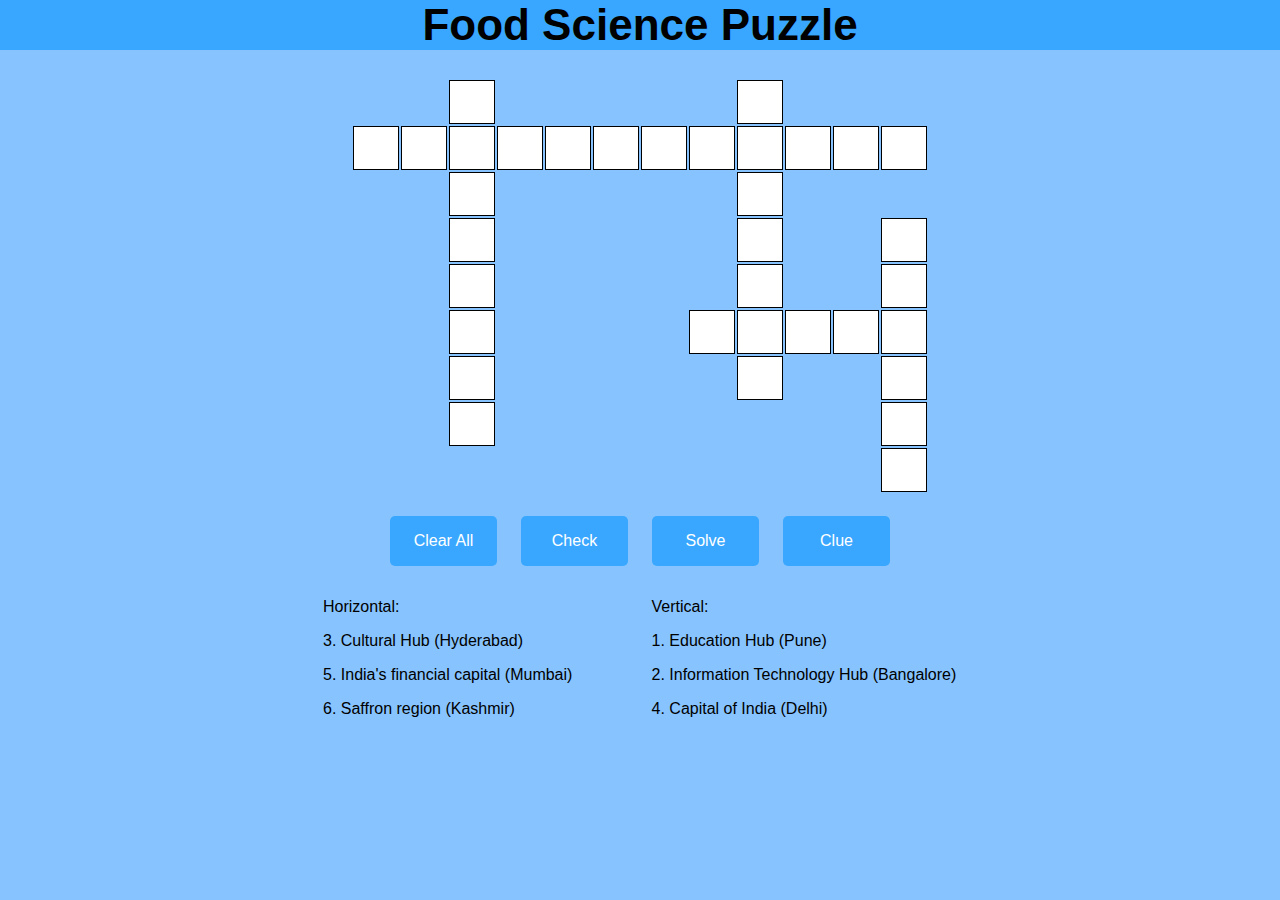
==== puzzle2.html @ 569c7e86 "Add files via upload" ====
<!DOCTYPE html>
<html>
<head>
<title>Cross word Puzzel</title>
<link rel="stylesheet" href="style.css">

<script src="puzzle2.js"></script>
</head>
<body onload="initializeScreen()">
    <div id="container">
        <h1> Food Science Puzzle </h1>
<div id="leftBox">
<table id="puzzel">

</table>
</div>
<div id="rightBox">
<table class="buttons">
	<tr><td><input class="butt"  type="submit" value="Clear All" onclick="clearAllClicked()"></td>
	<td><input class="butt"  type="submit" value="Check" onclick="checkClicked()"></td>
	<td><input class="butt"  type="submit" value="Solve" onclick="solveClicked()"></td>
	<td><input class="butt"  type="submit" value="Clue" onclick="clueClicked()"></td></tr>
</table>
</div>
</div>
<table id="hintsTable">
		<tr>
			<td><strong>Horizontal:</strong></td><td><strong>Vertical:</strong></td>
		</tr>
		<tr>
			<td>3. Cultural Hub (Hyderabad)</td><td>1. Education Hub (Pune)</td>
		</tr>
		<tr>
			<td>5. India's financial capital (Mumbai)</td><td>2. Information Technology Hub (Bangalore)</td>
		</tr>
		<tr>
			<td>6. Saffron region (Kashmir)</td><td>4. Capital of India (Delhi)</td>
</table>

</body>
</html>
---- style.css ----
body {
    font-family: sans-serif;
    margin: 0;
    padding: 0;
    background-color: #87C4FF ;
    font-weight: 100;

}
h1{
  top: 0%;
  bottom: 0%;
  border: 0%;
  text-align: center;
  background-color: #39A7FF;
  margin-top: 0 ;
  font-size: 44px;
}
h3{
 
  text-align: center;
  background-color: #39A7FF;
  margin-top: -2rem;
}

#container {
    max-width: 100%;
    margin: 0 auto;
    overflow: hidden;
  }

#cross {
    text-align: center;
    width: 30px;
    height: 30px;
    margin: 0;
    padding: 0;
    border-collapse: collapse;
    border: 1px solid white;
  }
  
  #buttons {
    width: 30%;
  }
  
  tr {
    margin: 0;
    padding: 0;
    border-collapse: collapse;
  }
  
  td {
    height: 30px;
    width: 30px;
  }
  
  #leftBox {
    text-align: center;
    left: 20%;

  }
  
  #rightBox {
    text-align: center;

  }
/* ... Your existing styles ... */

.buttons {
  text-align: center;
  margin: 20px auto; /* Adjust the margin as needed */
}

.butt {
  display: inline-block;
  height: 50px;
  width: 107px;
  margin: 0 10px; /* Adjust the margin as needed */
  background-color: #39A7FF; /* Green background */
  color: white;
  border: none;
  text-align: center;
  text-decoration: none;
  display: inline-block;
  font-size: 16px;
  cursor: pointer;
  border-radius: 5px;
}

.butt:hover {
  background-color: #1673be; /* Darker green on hover */
}

/* ... Your existing styles ... */

  
  #puzzel {
    margin-left: auto;
    margin-right: auto;
    text-align: center;
    padding: 0;
    border-collapse: collapse;
    border: 0px solid black;
  }
  
  .inputBox {
    width: 40px;
    height: 40px;
    border: 1px solid black;
    text-align: center;
  }

  #hintsTable {
    width: 50%;
    align-items: center;
    gap: 1rem;
    margin: auto;
    border:#FFEED9;
    border-radius: 1px #FFEED9;
  }
  

  @media only screen and (max-width: 600px) {
    #cross {
      width: 20px; /* Adjust the size as needed for small screens */
      height: 20px; /* Adjust the size as needed for small screens */
    }
  
    #buttons {
      width: 90%;
    }
  
    #leftBox {
      left: 10%;
    }
  
    #rightBox {
      left: 10%;
    }
  
    #hintsTable {
      width: 100%;
      margin: 0 auto;
    }
  
    .inputBox {
      width: 30px;
      height: 30px;
    }
  }
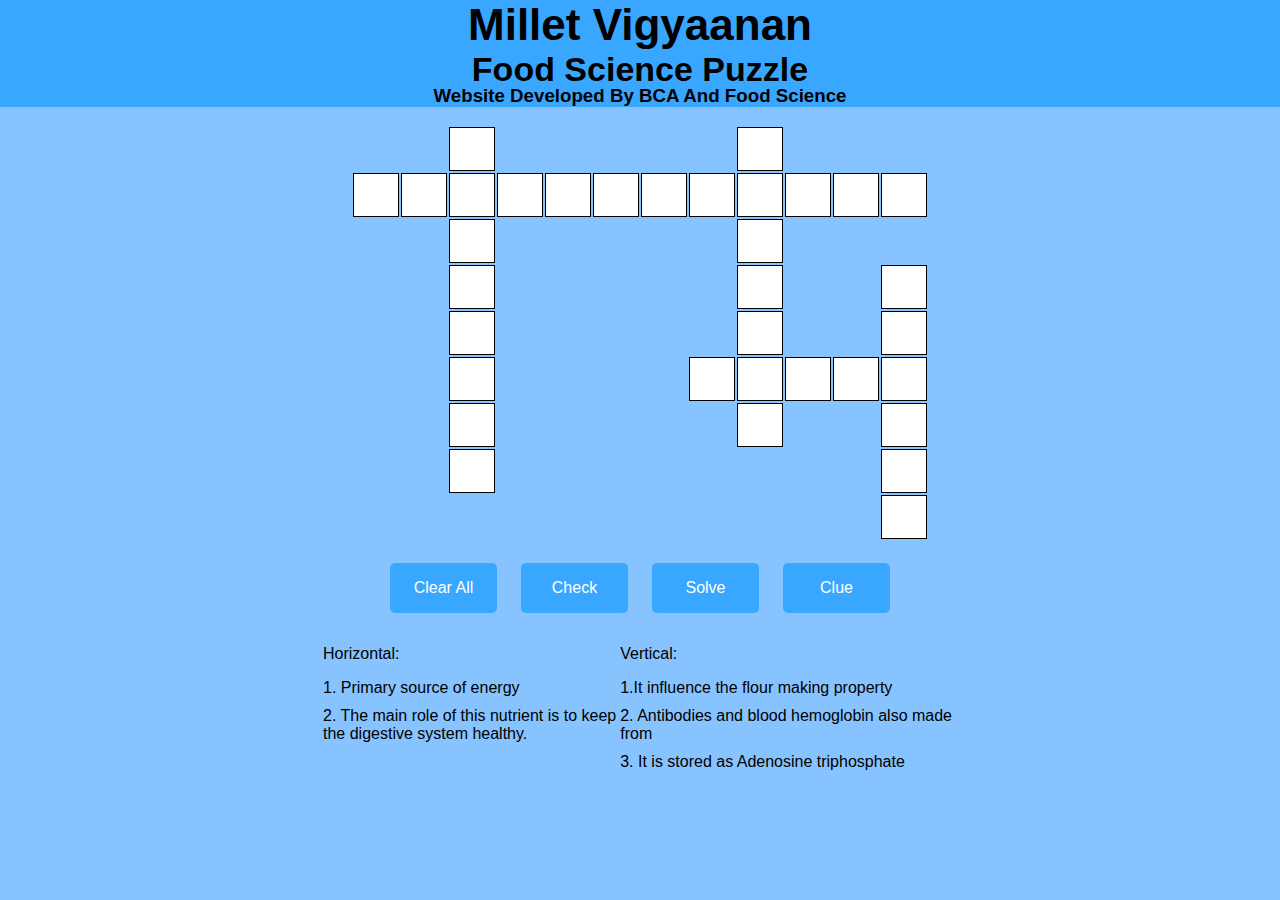
==== commit 766e3ce8: "updated code as in w3" ====
--- a/puzzle2.html
+++ b/puzzle2.html
@@ -1,14 +1,16 @@
 <!DOCTYPE html>
 <html>
 <head>
-<title>Cross word Puzzel</title>
+<title>Millet Vigyaan</title>
 <link rel="stylesheet" href="style.css">
 
 <script src="puzzle2.js"></script>
 </head>
 <body onload="initializeScreen()">
     <div id="container">
-        <h1> Food Science Puzzle </h1>
+    	<h1> Millet Vigyaanan </h1>
+	<h2> Food Science Puzzle </h2>
+	<h3>Website Developed By BCA And Food Science</h3>
 <div id="leftBox">
 <table id="puzzel">
 
@@ -28,13 +30,13 @@
 			<td><strong>Horizontal:</strong></td><td><strong>Vertical:</strong></td>
 		</tr>
 		<tr>
-			<td>3. Cultural Hub (Hyderabad)</td><td>1. Education Hub (Pune)</td>
+			<td>1. Primary source of energy </td><td>1.It influence the flour making property</td>
 		</tr>
 		<tr>
-			<td>5. India's financial capital (Mumbai)</td><td>2. Information Technology Hub (Bangalore)</td>
+			<td>2. The main role of this nutrient is to keep the digestive system healthy. </td><td>2. Antibodies and blood hemoglobin also made from </td>
 		</tr>
 		<tr>
-			<td>6. Saffron region (Kashmir)</td><td>4. Capital of India (Delhi)</td>
+			<td></td><td>3. It is stored as Adenosine triphosphate</td>
 </table>
 
 </body>
--- a/style.css
+++ b/style.css
@@ -1,149 +1,185 @@
 body {
-    font-family: sans-serif;
-    margin: 0;
-    padding: 0;
-    background-color: #87C4FF ;
-    font-weight: 100;
+  font-family: sans-serif;
+  margin: 0;
+  padding: 0;
+  background-color: #87C4FF ;
+  font-weight: 100;
 
 }
-h1{
-  top: 0%;
+h1 {
+top: 0%;
+bottom: 0%;
+border: 0%;
+text-align: center;
+background-color: #39A7FF;
+margin: auto;
+font-size: 44px;
+}
+h2{
   bottom: 0%;
-  border: 0%;
-  text-align: center;
-  background-color: #39A7FF;
-  margin-top: 0 ;
-  font-size: 44px;
+border: 0%;
+text-align: center;
+background-color: #39A7FF;
+margin-top: 0 ;
+font-size: 34px;
+
 }
 h3{
- 
-  text-align: center;
-  background-color: #39A7FF;
-  margin-top: -2rem;
+
+text-align: center;
+background-color: #39A7FF;
+ margin-top: -2rem ;
 }
 
+.click
+{
+
+display: inline-flex;
+align-items: center;
+justify-content: center;
+height: 50px;
+width: 107px;
+margin: 0 10px; /* Adjust the margin as needed */
+background-color: #39A7FF; /* Blue background */
+color: white;
+border: none;
+text-align: center;
+text-decoration: none;
+font-size: 20px;
+cursor: pointer;
+border-radius: 5px;
+margin-top: 8rem;
+margin-left: 50%;
+
+}
+.click:hover{
+ background-color: #1673be;
+}
+
+
+
 #container {
-    max-width: 100%;
-    margin: 0 auto;
-    overflow: hidden;
-  }
+  max-width: 100%;
+  margin: 0 auto;
+  overflow: hidden;
+}
 
 #cross {
-    text-align: center;
-    width: 30px;
-    height: 30px;
-    margin: 0;
-    padding: 0;
-    border-collapse: collapse;
-    border: 1px solid white;
-  }
-  
-  #buttons {
-    width: 30%;
-  }
-  
-  tr {
-    margin: 0;
-    padding: 0;
-    border-collapse: collapse;
-  }
-  
-  td {
-    height: 30px;
-    width: 30px;
-  }
-  
-  #leftBox {
-    text-align: center;
-    left: 20%;
+  text-align: center;
+  width: 30px;
+  height: 30px;
+  margin: 0;
+  padding: 0;
+  border-collapse: collapse;
+  border: 1px solid white;
+}
 
-  }
-  
-  #rightBox {
-    text-align: center;
+#buttons {
+  width: 30%;
+}
 
-  }
+tr {
+  margin: 0;
+  padding: 0;
+  border-collapse: collapse;
+}
+
+td {
+  height: 30px;
+  width: 30px;
+}
+
+#leftBox {
+  text-align: center;
+  left: 20%;
+
+}
+
+#rightBox {
+  text-align: center;
+
+}
 /* ... Your existing styles ... */
 
 .buttons {
-  text-align: center;
-  margin: 20px auto; /* Adjust the margin as needed */
+text-align: center;
+margin: 20px auto; /* Adjust the margin as needed */
 }
 
 .butt {
-  display: inline-block;
-  height: 50px;
-  width: 107px;
-  margin: 0 10px; /* Adjust the margin as needed */
-  background-color: #39A7FF; /* Green background */
-  color: white;
-  border: none;
-  text-align: center;
-  text-decoration: none;
-  display: inline-block;
-  font-size: 16px;
-  cursor: pointer;
-  border-radius: 5px;
+display: inline-block;
+height: 50px;
+width: 107px;
+margin: 0 10px; /* Adjust the margin as needed */
+background-color: #39A7FF; /* Green background */
+color: white;
+border: none;
+text-align: center;
+text-decoration: none;
+display: inline-block;
+font-size: 16px;
+cursor: pointer;
+border-radius: 5px;
 }
 
 .butt:hover {
-  background-color: #1673be; /* Darker green on hover */
+background-color: #1673be; /* Darker green on hover */
 }
 
 /* ... Your existing styles ... */
 
-  
-  #puzzel {
-    margin-left: auto;
-    margin-right: auto;
-    text-align: center;
-    padding: 0;
-    border-collapse: collapse;
-    border: 0px solid black;
+
+#puzzel {
+  margin-left: auto;
+  margin-right: auto;
+  text-align: center;
+  padding: 0;
+  border-collapse: collapse;
+  border: 0px solid black;
+}
+
+.inputBox {
+  width: 40px;
+  height: 40px;
+  border: 1px solid black;
+  text-align: center;
+}
+
+#hintsTable {
+  width: 50%;
+  align-items: center;
+  gap: 1rem;
+  margin: auto;
+  border:#FFEED9;
+  border-radius: 1px #FFEED9;
+}
+
+
+@media only screen and (max-width: 300px) {
+  #cross {
+    width: 20px; /* Adjust the size as needed for small screens */
+    height: 20px; /* Adjust the size as needed for small screens */
   }
-  
-  .inputBox {
-    width: 40px;
-    height: 40px;
-    border: 1px solid black;
-    text-align: center;
+
+  #buttons {
+    width: 90%;
+  }
+
+  #leftBox {
+    left: 10%;
+  }
+
+  #rightBox {
+    left: 10%;
   }
 
   #hintsTable {
-    width: 50%;
-    align-items: center;
-    gap: 1rem;
-    margin: auto;
-    border:#FFEED9;
-    border-radius: 1px #FFEED9;
+    width: 100%;
+    margin: 0 auto;
   }
-  
 
-  @media only screen and (max-width: 600px) {
-    #cross {
-      width: 20px; /* Adjust the size as needed for small screens */
-      height: 20px; /* Adjust the size as needed for small screens */
-    }
-  
-    #buttons {
-      width: 90%;
-    }
-  
-    #leftBox {
-      left: 10%;
-    }
-  
-    #rightBox {
-      left: 10%;
-    }
-  
-    #hintsTable {
-      width: 100%;
-      margin: 0 auto;
-    }
-  
-    .inputBox {
-      width: 30px;
-      height: 30px;
-    }
-  }+  .inputBox {
+    width: 30px;
+    height: 30px;
+  }
+}